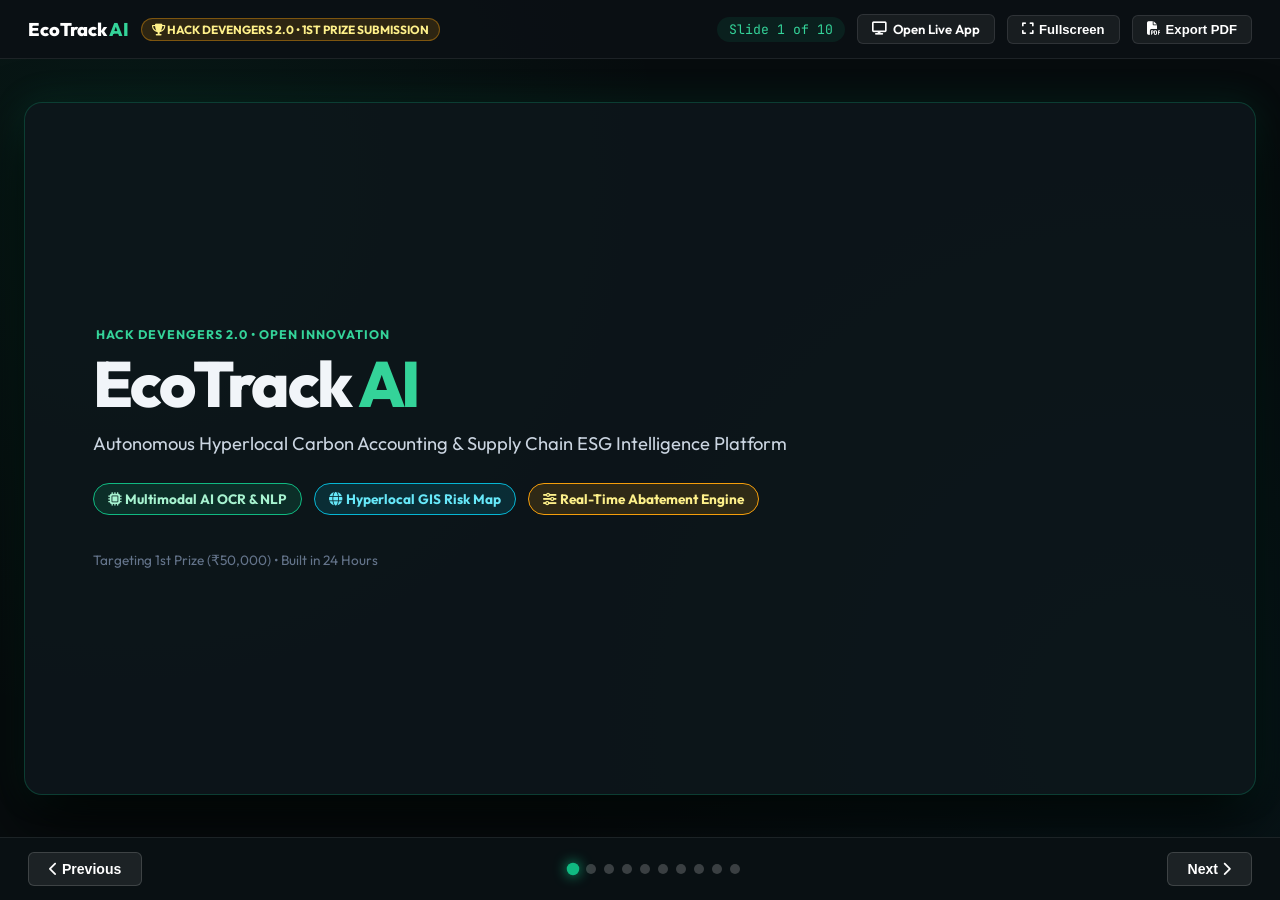
==== presentation_deck.html @ 1f929e25 "feat: EcoTrack AI flagship submission for Hack Devengers 2.0" ====
<!DOCTYPE html>
<html lang="en">
<head>
  <meta charset="UTF-8">
  <meta name="viewport" content="width=device-width, initial-scale=1.0">
  <title>EcoTrack AI — Hack Devengers 2.0 Pitch Presentation (PPT)</title>
  
  <!-- Fonts -->
  <link rel="preconnect" href="https://fonts.googleapis.com">
  <link rel="preconnect" href="https://fonts.gstatic.com" crossorigin>
  <link href="https://fonts.googleapis.com/css2?family=JetBrains+Mono:wght@400;500;700&family=Outfit:wght@300;400;500;600;700;800&display=swap" rel="stylesheet">
  
  <!-- FontAwesome -->
  <link rel="stylesheet" href="https://cdnjs.cloudflare.com/ajax/libs/font-awesome/6.5.1/css/all.min.css">

  <style>
    :root {
      --bg: #070c0e;
      --card-bg: rgba(14, 23, 28, 0.85);
      --border: rgba(16, 185, 129, 0.25);
      --emerald: #10b981;
      --emerald-light: #34d399;
      --cyan: #06b6d4;
      --amber: #f59e0b;
      --gold: #fbbf24;
      --font: 'Outfit', sans-serif;
      --font-mono: 'JetBrains Mono', monospace;
    }

    * { box-sizing: border-box; margin: 0; padding: 0; }

    body {
      background: var(--bg);
      color: #f1f5f9;
      font-family: var(--font);
      height: 100vh;
      overflow: hidden;
      display: flex;
      flex-direction: column;
      background-image: 
        radial-gradient(circle at 10% 20%, rgba(16, 185, 129, 0.08) 0%, transparent 40%),
        radial-gradient(circle at 90% 80%, rgba(6, 182, 212, 0.06) 0%, transparent 45%);
    }

    /* Top Bar */
    .top-bar {
      display: flex;
      justify-content: space-between;
      align-items: center;
      padding: 14px 28px;
      border-bottom: 1px solid rgba(255, 255, 255, 0.08);
      background: rgba(10, 16, 20, 0.9);
    }

    .brand-group {
      display: flex;
      align-items: center;
      gap: 12px;
    }

    .brand-title {
      font-size: 1.15rem;
      font-weight: 800;
      color: #fff;
    }

    .accent-text {
      color: var(--emerald-light);
    }

    .badge-trophy {
      background: rgba(245, 158, 11, 0.15);
      border: 1px solid rgba(245, 158, 11, 0.4);
      color: #fef08a;
      font-size: 0.74rem;
      font-weight: 700;
      padding: 3px 10px;
      border-radius: 9999px;
    }

    .top-controls {
      display: flex;
      align-items: center;
      gap: 12px;
    }

    .slide-indicator {
      font-family: var(--font-mono);
      font-size: 0.82rem;
      color: var(--emerald-light);
      background: rgba(16, 185, 129, 0.1);
      padding: 4px 12px;
      border-radius: 9999px;
    }

    .btn-action {
      background: rgba(255, 255, 255, 0.06);
      border: 1px solid rgba(255, 255, 255, 0.1);
      color: #fff;
      padding: 6px 14px;
      border-radius: 6px;
      font-size: 0.82rem;
      font-weight: 600;
      cursor: pointer;
      text-decoration: none;
      display: inline-flex;
      align-items: center;
      gap: 6px;
      transition: all 0.2s;
    }

    .btn-action:hover {
      background: rgba(16, 185, 129, 0.2);
      border-color: var(--emerald);
    }

    /* Presentation Canvas (16:9 Aspect Ratio) */
    .deck-container {
      flex: 1;
      display: flex;
      align-items: center;
      justify-content: center;
      padding: 24px;
      overflow: hidden;
    }

    .slide-stage {
      width: 100%;
      max-width: 1240px;
      aspect-ratio: 16 / 9;
      background: var(--card-bg);
      border: 1px solid var(--border);
      border-radius: 18px;
      box-shadow: 0 25px 60px rgba(0, 0, 0, 0.9), 0 0 35px rgba(16, 185, 129, 0.15);
      position: relative;
      overflow: hidden;
      display: flex;
      flex-direction: column;
      justify-content: center;
      padding: 56px 68px;
    }

    .slide-page {
      display: none;
      width: 100%;
      height: 100%;
      animation: fadeIn 0.25s ease-out;
    }

    .slide-page.active {
      display: flex;
      flex-direction: column;
      justify-content: center;
    }

    @keyframes fadeIn {
      from { opacity: 0; transform: translateY(6px); }
      to { opacity: 1; transform: translateY(0); }
    }

    /* Typography inside slides */
    .kicker {
      font-size: 0.78rem;
      font-weight: 700;
      letter-spacing: 0.08em;
      color: var(--emerald-light);
      text-transform: uppercase;
      margin-bottom: 8px;
      display: block;
    }

    h1.hero-title {
      font-size: 4rem;
      font-weight: 800;
      line-height: 1.05;
      letter-spacing: -0.04em;
      margin-bottom: 12px;
    }

    h2.slide-title {
      font-size: 2.3rem;
      font-weight: 700;
      letter-spacing: -0.03em;
      margin-bottom: 20px;
      line-height: 1.2;
    }

    p.lead-text {
      font-size: 1.15rem;
      color: #cbd5e1;
      max-width: 820px;
      line-height: 1.6;
    }

    /* Grid Layouts */
    .grid-3 {
      display: grid;
      grid-template-columns: repeat(3, 1fr);
      gap: 20px;
      margin-top: 10px;
    }

    .grid-4 {
      display: grid;
      grid-template-columns: repeat(4, 1fr);
      gap: 16px;
      margin-top: 10px;
    }

    .grid-2 {
      display: grid;
      grid-template-columns: repeat(2, 1fr);
      gap: 24px;
      margin-top: 10px;
    }

    .card {
      background: rgba(255, 255, 255, 0.03);
      border: 1px solid rgba(255, 255, 255, 0.08);
      border-radius: 12px;
      padding: 24px;
      display: flex;
      flex-direction: column;
      gap: 10px;
    }

    .card-icon {
      width: 44px;
      height: 44px;
      border-radius: 10px;
      display: flex;
      align-items: center;
      justify-content: center;
      font-size: 1.3rem;
    }

    .card-icon.red { background: rgba(239, 68, 68, 0.15); color: #f87171; }
    .card-icon.amber { background: rgba(245, 158, 11, 0.15); color: #fbbf24; }
    .card-icon.purple { background: rgba(139, 92, 246, 0.15); color: #c084fc; }
    .card-icon.emerald { background: rgba(16, 185, 129, 0.15); color: var(--emerald-light); }
    .card-icon.blue { background: rgba(6, 182, 212, 0.15); color: var(--cyan); }

    .card h3 { font-size: 1.15rem; color: #fff; }
    .card p { font-size: 0.92rem; color: #94a3b8; line-height: 1.5; }

    /* Comparison Table */
    table.slide-table {
      width: 100%;
      border-collapse: collapse;
      font-size: 0.9rem;
      margin-top: 8px;
    }

    table.slide-table th {
      background: rgba(255, 255, 255, 0.04);
      padding: 12px 16px;
      text-align: left;
      border-bottom: 1px solid rgba(255, 255, 255, 0.1);
      color: #94a3b8;
    }

    table.slide-table td {
      padding: 12px 16px;
      border-bottom: 1px solid rgba(255, 255, 255, 0.05);
      color: #cbd5e1;
    }

    table.slide-table .highlight {
      background: rgba(16, 185, 129, 0.12);
      color: #6ee7b7;
      border-left: 1px solid var(--border);
      border-right: 1px solid var(--border);
      font-weight: 600;
    }

    /* Architecture visual */
    .arch-flow {
      display: flex;
      flex-direction: column;
      gap: 12px;
      background: #081014;
      border: 1px solid var(--border);
      border-radius: 12px;
      padding: 24px;
      margin-top: 10px;
    }

    .arch-row {
      display: flex;
      align-items: center;
      justify-content: space-between;
      gap: 14px;
    }

    .arch-tag {
      font-size: 0.8rem;
      font-weight: 700;
      color: var(--emerald-light);
      width: 180px;
      text-transform: uppercase;
    }

    .arch-items {
      display: flex;
      gap: 10px;
      flex: 1;
    }

    .arch-pill {
      background: rgba(255, 255, 255, 0.05);
      border: 1px solid rgba(255, 255, 255, 0.1);
      padding: 8px 14px;
      border-radius: 6px;
      font-size: 0.85rem;
      flex: 1;
      text-align: center;
    }

    .arch-pill.glow {
      background: rgba(16, 185, 129, 0.18);
      border-color: var(--emerald-light);
      color: #a7f3d0;
      font-weight: 600;
    }

    /* Bottom Control Bar */
    .bottom-bar {
      display: flex;
      justify-content: space-between;
      align-items: center;
      padding: 14px 28px;
      background: rgba(10, 16, 20, 0.95);
      border-top: 1px solid rgba(255, 255, 255, 0.08);
    }

    .btn-nav {
      background: rgba(255, 255, 255, 0.08);
      border: 1px solid rgba(255, 255, 255, 0.15);
      color: #fff;
      padding: 8px 20px;
      border-radius: 6px;
      font-size: 0.88rem;
      font-weight: 600;
      cursor: pointer;
      transition: all 0.2s;
    }

    .btn-nav:hover:not(:disabled) {
      background: var(--emerald);
      border-color: var(--emerald);
    }

    .btn-nav:disabled {
      opacity: 0.3;
      cursor: not-allowed;
    }

    .slide-dots {
      display: flex;
      gap: 8px;
    }

    .dot {
      width: 10px;
      height: 10px;
      border-radius: 50%;
      background: rgba(255, 255, 255, 0.2);
      cursor: pointer;
      transition: all 0.2s;
    }

    .dot.active {
      background: var(--emerald);
      box-shadow: 0 0 10px var(--emerald);
      transform: scale(1.25);
    }

    /* Print Styles */
    @media print {
      body { height: auto; overflow: visible; background: #fff; color: #000; }
      .top-bar, .bottom-bar { display: none !important; }
      .deck-container { padding: 0; }
      .slide-stage { border: none; box-shadow: none; aspect-ratio: auto; page-break-after: always; height: 100vh; background: #fff; color: #000; }
      .slide-page { display: flex !important; }
    }
  </style>
</head>
<body>

  <!-- Top Bar -->
  <header class="top-bar">
    <div class="brand-group">
      <div class="brand-title">EcoTrack <span class="accent-text">AI</span></div>
      <span class="badge-trophy"><i class="fa-solid fa-trophy"></i> HACK DEVENGERS 2.0 &bull; 1ST PRIZE SUBMISSION</span>
    </div>
    <div class="top-controls">
      <span class="slide-indicator" id="slideIndicator">Slide 1 of 10</span>
      <a href="index.html" class="btn-action"><i class="fa-solid fa-display"></i> Open Live App</a>
      <button class="btn-action" id="fullscreenToggle"><i class="fa-solid fa-expand"></i> Fullscreen</button>
      <button class="btn-action" onclick="window.print()"><i class="fa-solid fa-file-pdf"></i> Export PDF</button>
    </div>
  </header>

  <!-- Slide Stage -->
  <main class="deck-container">
    <div class="slide-stage" id="slideStage">
      
      <!-- Slide 1: Cover -->
      <section class="slide-page active" data-index="1">
        <span class="kicker"><i class="fa-solid fa-sparkles"></i> HACK DEVENGERS 2.0 &bull; OPEN INNOVATION</span>
        <h1 class="hero-title">EcoTrack <span class="accent-text">AI</span></h1>
        <p class="lead-text">Autonomous Hyperlocal Carbon Accounting &amp; Supply Chain ESG Intelligence Platform</p>
        <div style="margin-top: 24px; display: flex; gap: 12px;">
          <span class="badge-trophy" style="background: rgba(16,185,129,0.15); border-color: var(--emerald); color: #a7f3d0; font-size: 0.85rem; padding: 6px 14px;">
            <i class="fa-solid fa-microchip"></i> Multimodal AI OCR &amp; NLP
          </span>
          <span class="badge-trophy" style="background: rgba(6,182,212,0.15); border-color: var(--cyan); color: #67e8f9; font-size: 0.85rem; padding: 6px 14px;">
            <i class="fa-solid fa-globe"></i> Hyperlocal GIS Risk Map
          </span>
          <span class="badge-trophy" style="background: rgba(245,158,11,0.15); border-color: var(--amber); color: #fef08a; font-size: 0.85rem; padding: 6px 14px;">
            <i class="fa-solid fa-sliders"></i> Real-Time Abatement Engine
          </span>
        </div>
        <p style="margin-top: 36px; font-size: 0.85rem; color: #64748b;">Targeting 1st Prize (₹50,000) &bull; Built in 24 Hours</p>
      </section>

      <!-- Slide 2: Problem -->
      <section class="slide-page" data-index="2">
        <span class="kicker">THE PROBLEM STATEMENT</span>
        <h2 class="slide-title">The Trillion-Dollar Corporate Climate Dilemma</h2>
        <div class="grid-3">
          <div class="card">
            <div class="card-icon red"><i class="fa-solid fa-file-excel"></i></div>
            <h3>Manual Spreadsheet Bottleneck</h3>
            <p>Enterprises spend 6 to 9 months manually compiling PDFs, utility bills, and fuel receipts in error-prone Excel models.</p>
          </div>
          <div class="card">
            <div class="card-icon amber"><i class="fa-solid fa-triangle-exclamation"></i></div>
            <h3>Scope 3 Supply Chain Blindspot</h3>
            <p>Over 80% to 90% of emissions sit in upstream suppliers and transoceanic shipping routes with zero real-time visibility.</p>
          </div>
          <div class="card">
            <div class="card-icon purple"><i class="fa-solid fa-gavel"></i></div>
            <h3>Severe Regulatory Penalties</h3>
            <p>Mandatory EU CSRD, US SEC Climate Rules, and SEBI BRSR impose multi-million dollar fines for inaccurate emissions disclosure.</p>
          </div>
        </div>
      </section>

      <!-- Slide 3: Solution -->
      <section class="slide-page" data-index="3">
        <span class="kicker">THE INNOVATION</span>
        <h2 class="slide-title">EcoTrack AI: Autonomous Decarbonization Copilot</h2>
        <p class="lead-text">An end-to-end intelligent platform that automates emissions ingestion, maps supply chain climate risks, and calculates optimal ROI decarbonization pathways.</p>
        <div class="grid-4" style="margin-top: 20px;">
          <div class="card">
            <div class="card-icon emerald"><i class="fa-solid fa-eye"></i></div>
            <h3>Multimodal AI</h3>
            <p>Extracts data from utility bills &amp; logistics manifests in seconds.</p>
          </div>
          <div class="card">
            <div class="card-icon blue"><i class="fa-solid fa-earth-americas"></i></div>
            <h3>GIS Risk Map</h3>
            <p>Visualizes tier-1 suppliers, transport corridors, and emission hotspots.</p>
          </div>
          <div class="card">
            <div class="card-icon amber"><i class="fa-solid fa-sliders"></i></div>
            <h3>What-If Abatement</h3>
            <p>Models EV fleet switch &amp; renewable PPAs with instant financial ROI.</p>
          </div>
          <div class="card">
            <div class="card-icon purple"><i class="fa-solid fa-file-shield"></i></div>
            <h3>1-Click CSRD</h3>
            <p>Generates cryptographic, audit-ready compliance disclosure reports.</p>
          </div>
        </div>
      </section>

      <!-- Slide 4: System Architecture -->
      <section class="slide-page" data-index="4">
        <span class="kicker">TECHNICAL EXECUTION</span>
        <h2 class="slide-title">End-to-End System Architecture</h2>
        <div class="arch-flow">
          <div class="arch-row">
            <span class="arch-tag"><i class="fa-solid fa-inbox"></i> Ingestion Layer</span>
            <div class="arch-items">
              <div class="arch-pill">Freight Manifests (PDF/OCR)</div>
              <div class="arch-pill">Grid Utility Bills (kWh)</div>
              <div class="arch-pill">Fleet Fuel Telemetry</div>
              <div class="arch-pill">Cloud Server Logs</div>
            </div>
          </div>
          <div class="arch-row">
            <span class="arch-tag"><i class="fa-solid fa-brain"></i> AI Pipeline</span>
            <div class="arch-items">
              <div class="arch-pill glow">LayoutLM Multimodal OCR</div>
              <div class="arch-pill glow">DEFRA / EPA Factor Mapper</div>
              <div class="arch-pill glow">Scope 1/2/3 Auto Classifier</div>
              <div class="arch-pill glow">Anomaly Detection</div>
            </div>
          </div>
          <div class="arch-row">
            <span class="arch-tag"><i class="fa-solid fa-chart-line"></i> Intelligence Core</span>
            <div class="arch-items">
              <div class="arch-pill">Executive Telemetry HUD</div>
              <div class="arch-pill">Leaflet GIS Supplier Map</div>
              <div class="arch-pill">Abatement Optimizer</div>
              <div class="arch-pill">CSRD / SEC Exporter</div>
            </div>
          </div>
        </div>
      </section>

      <!-- Slide 5: Competitive Advantage -->
      <section class="slide-page" data-index="5">
        <span class="kicker">COMPETITIVE DIFFERENTIATION</span>
        <h2 class="slide-title">EcoTrack AI vs Legacy &amp; Enterprise Alternatives</h2>
        <table class="slide-table">
          <thead>
            <tr>
              <th>Feature Dimension</th>
              <th>Legacy Spreadsheets</th>
              <th>Enterprise SaaS (Persefoni)</th>
              <th class="highlight">EcoTrack AI (Our Solution)</th>
            </tr>
          </thead>
          <tbody>
            <tr>
              <td><strong>Data Ingestion</strong></td>
              <td>100% Manual input</td>
              <td>Batch CSV upload</td>
              <td class="highlight">Instant Multimodal AI OCR &amp; NLP</td>
            </tr>
            <tr>
              <td><strong>Scope 3 Discovery</strong></td>
              <td>Rough estimates</td>
              <td>Manual supplier surveys</td>
              <td class="highlight">Automated Route &amp; Supplier Telemetry</td>
            </tr>
            <tr>
              <td><strong>Abatement Simulation</strong></td>
              <td>None (Static)</td>
              <td>Expensive add-on consulting</td>
              <td class="highlight">Interactive Real-Time What-If Engine</td>
            </tr>
            <tr>
              <td><strong>Deployment Speed</strong></td>
              <td>Months</td>
              <td>6 - 12 Weeks</td>
              <td class="highlight">Instant Browser Run (Zero Friction)</td>
            </tr>
          </tbody>
        </table>
      </section>

      <!-- Slide 6: Product Demo -->
      <section class="slide-page" data-index="6">
        <span class="kicker">LIVE FUNCTIONALITY</span>
        <h2 class="slide-title">Core Working Modules Showcase</h2>
        <div class="grid-3">
          <div class="card">
            <span style="font-family: var(--font-mono); font-size: 1.8rem; font-weight: 800; color: var(--emerald);">01</span>
            <h3>AI Ingestion Studio</h3>
            <p>Upload maritime manifests or power invoices. System executes simulated laser scan, assigns DEFRA factors, and commits tons to ledger.</p>
          </div>
          <div class="card">
            <span style="font-family: var(--font-mono); font-size: 1.8rem; font-weight: 800; color: var(--cyan);">02</span>
            <h3>GIS Supply Chain Map</h3>
            <p>Interactive Leaflet map plots 12 global facilities and supplier hubs with carbon intensity color coding and instant popup recommendations.</p>
          </div>
          <div class="card">
            <span style="font-family: var(--font-mono); font-size: 1.8rem; font-weight: 800; color: var(--gold);">03</span>
            <h3>Dynamic Abatement Engine</h3>
            <p>Adjust sliders for EV fleet, renewable PPAs, or smart HVAC to see immediate net financial savings in ₹ Crores and tons of CO₂e mitigated.</p>
          </div>
        </div>
      </section>

      <!-- Slide 7: Quantifiable Impact -->
      <section class="slide-page" data-index="7">
        <span class="kicker">REAL-WORLD IMPACT</span>
        <h2 class="slide-title">Quantifiable Results for People &amp; Planet</h2>
        <div class="grid-4">
          <div class="card" style="text-align: center;">
            <div style="font-family: var(--font-mono); font-size: 3rem; font-weight: 800; color: var(--emerald);">85%</div>
            <p>Reduction in corporate ESG audit time and consulting fees.</p>
          </div>
          <div class="card" style="text-align: center;">
            <div style="font-family: var(--font-mono); font-size: 3rem; font-weight: 800; color: var(--cyan);">30%</div>
            <p>Average carbon reduction achieved via autonomous abatement advice.</p>
          </div>
          <div class="card" style="text-align: center;">
            <div style="font-family: var(--font-mono); font-size: 3rem; font-weight: 800; color: var(--gold);">100%</div>
            <p>Traceable, audit-proof chain from bill invoice to CSRD certificate.</p>
          </div>
          <div class="card" style="text-align: center;">
            <div style="font-family: var(--font-mono); font-size: 3rem; font-weight: 800; color: #c084fc;">₹1.5Cr</div>
            <p>Average annual OPEX saved through energy and fleet optimization.</p>
          </div>
        </div>
      </section>

      <!-- Slide 8: Market & Monetization -->
      <section class="slide-page" data-index="8">
        <span class="kicker">MARKET OPPORTUNITY &amp; BUSINESS MODEL</span>
        <h2 class="slide-title">A $38.5 Billion Global Market by 2030</h2>
        <div class="grid-2">
          <div class="card">
            <h3 style="color: var(--emerald);"><i class="fa-solid fa-chart-pie"></i> Explosive Regulatory Tailwinds</h3>
            <p>50,000+ companies across Europe are now legally required to disclose Scope 1-3 under CSRD. The US SEC and India SEBI BRSR make ESG reporting non-negotiable.</p>
            <div style="margin-top: 10px; background: rgba(6,182,212,0.1); border-left: 3px solid var(--cyan); padding: 8px 12px; border-radius: 4px; font-size: 0.85rem;">
              <strong>Target Verticals:</strong> Logistics &amp; freight liners, semiconductor fabs, industrial manufacturing, and cloud data centers.
            </div>
          </div>
          <div class="card">
            <h3 style="color: var(--gold);"><i class="fa-solid fa-coins"></i> High-Margin SaaS Model</h3>
            <p><strong>Tier 1 — Growth:</strong> ₹15,000/mo for Scope 1-2 automation.<br>
            <strong>Tier 2 — Enterprise:</strong> ₹95,000/mo for full Scope 3 GIS supply chain mapping &amp; What-If simulator.<br>
            <strong>Tier 3 — Institutional:</strong> Custom ERP integrations (SAP/Oracle) &amp; certified auditor access.</p>
          </div>
        </div>
      </section>

      <!-- Slide 9: Scalability Roadmap -->
      <section class="slide-page" data-index="9">
        <span class="kicker">SCALABILITY &amp; FUTURE ROADMAP</span>
        <h2 class="slide-title">Beyond the Hackathon: Satellite &amp; IoT Horizon</h2>
        <div class="grid-3">
          <div class="card" style="border-color: var(--emerald);">
            <span style="font-size: 0.72rem; font-weight: 700; color: var(--emerald); text-transform: uppercase;">Current Milestone</span>
            <h3>Autonomous Core v2.4</h3>
            <p>Multimodal OCR/NLP engine, Scope 1-3 ledger, Leaflet GIS supplier map, What-If simulator, and CSRD/SEC report exporter.</p>
          </div>
          <div class="card">
            <span style="font-size: 0.72rem; font-weight: 700; color: var(--cyan); text-transform: uppercase;">Phase 2 (Q4 2026)</span>
            <h3>Satellite Plume Detection</h3>
            <p>Integration with ESA Sentinel-5P remote sensing data to detect methane and NO₂ plumes over monitored factories.</p>
          </div>
          <div class="card">
            <span style="font-size: 0.72rem; font-weight: 700; color: var(--gold); text-transform: uppercase;">Phase 3 (2027)</span>
            <h3>Tokenized Carbon Offsets</h3>
            <p>Integration with decentralized green registries for instant, unforgeable retirement of verified carbon credits.</p>
          </div>
        </div>
      </section>

      <!-- Slide 10: Conclusion -->
      <section class="slide-page" data-index="10">
        <div style="text-align: center; display: flex; flex-direction: column; align-items: center; gap: 18px;">
          <span class="badge-trophy"><i class="fa-solid fa-award"></i> WHY ECOTRACK AI WINS 1ST PRIZE</span>
          <h2 style="font-size: 3rem; font-weight: 800; letter-spacing: -0.03em;">Decarbonization Powered by Autonomous Intelligence</h2>
          <p class="lead-text" style="text-align: center;">We don't just calculate carbon—we give enterprises the autonomous tools to eliminate it while maximizing profitability.</p>
          <div style="display: flex; gap: 16px; margin-top: 10px;">
            <a href="index.html" class="btn-action" style="padding: 12px 24px; font-size: 1rem; background: var(--emerald); border-color: var(--emerald);">
              <i class="fa-solid fa-rocket"></i> Launch Live Application
            </a>
          </div>
          <p style="font-size: 0.85rem; color: #64748b; margin-top: 24px;">Thank you, Hack Devengers 2.0 Jury! &bull; Open Innovation Track</p>
        </div>
      </section>

    </div>
  </main>

  <!-- Bottom Bar -->
  <footer class="bottom-bar">
    <button class="btn-nav" id="prevSlideBtn"><i class="fa-solid fa-chevron-left"></i> Previous</button>
    <div class="slide-dots" id="slideDots"></div>
    <button class="btn-nav" id="nextSlideBtn">Next <i class="fa-solid fa-chevron-right"></i></button>
  </footer>

  <script>
    let current = 1;
    const total = 10;
    const slides = document.querySelectorAll('.slide-page');
    const indicator = document.getElementById('slideIndicator');
    const prevBtn = document.getElementById('prevSlideBtn');
    const nextBtn = document.getElementById('nextSlideBtn');
    const dotsContainer = document.getElementById('slideDots');
    const fullscreenToggle = document.getElementById('fullscreenToggle');

    // Create dots
    for (let i = 1; i <= total; i++) {
      const dot = document.createElement('div');
      dot.className = `dot ${i === 1 ? 'active' : ''}`;
      dot.addEventListener('click', () => goTo(i));
      dotsContainer.appendChild(dot);
    }

    function goTo(n) {
      if (n < 1) n = 1;
      if (n > total) n = total;
      current = n;

      slides.forEach(s => s.classList.remove('active'));
      document.querySelector(`.slide-page[data-index="${current}"]`).classList.add('active');

      indicator.textContent = `Slide ${current} of ${total}`;
      
      const dots = document.querySelectorAll('.dot');
      dots.forEach((d, idx) => d.classList.toggle('active', idx + 1 === current));

      prevBtn.disabled = (current === 1);
      nextBtn.disabled = (current === total);
    }

    prevBtn.addEventListener('click', () => goTo(current - 1));
    nextBtn.addEventListener('click', () => goTo(current + 1));

    window.addEventListener('keydown', (e) => {
      if (e.key === 'ArrowRight' || e.key === ' ') {
        e.preventDefault();
        goTo(current + 1);
      } else if (e.key === 'ArrowLeft') {
        e.preventDefault();
        goTo(current - 1);
      }
    });

    fullscreenToggle.addEventListener('click', () => {
      if (!document.fullscreenElement) {
        document.documentElement.requestFullscreen().catch(err => console.log(err));
      } else {
        document.exitFullscreen();
      }
    });
  </script>
</body>
</html>
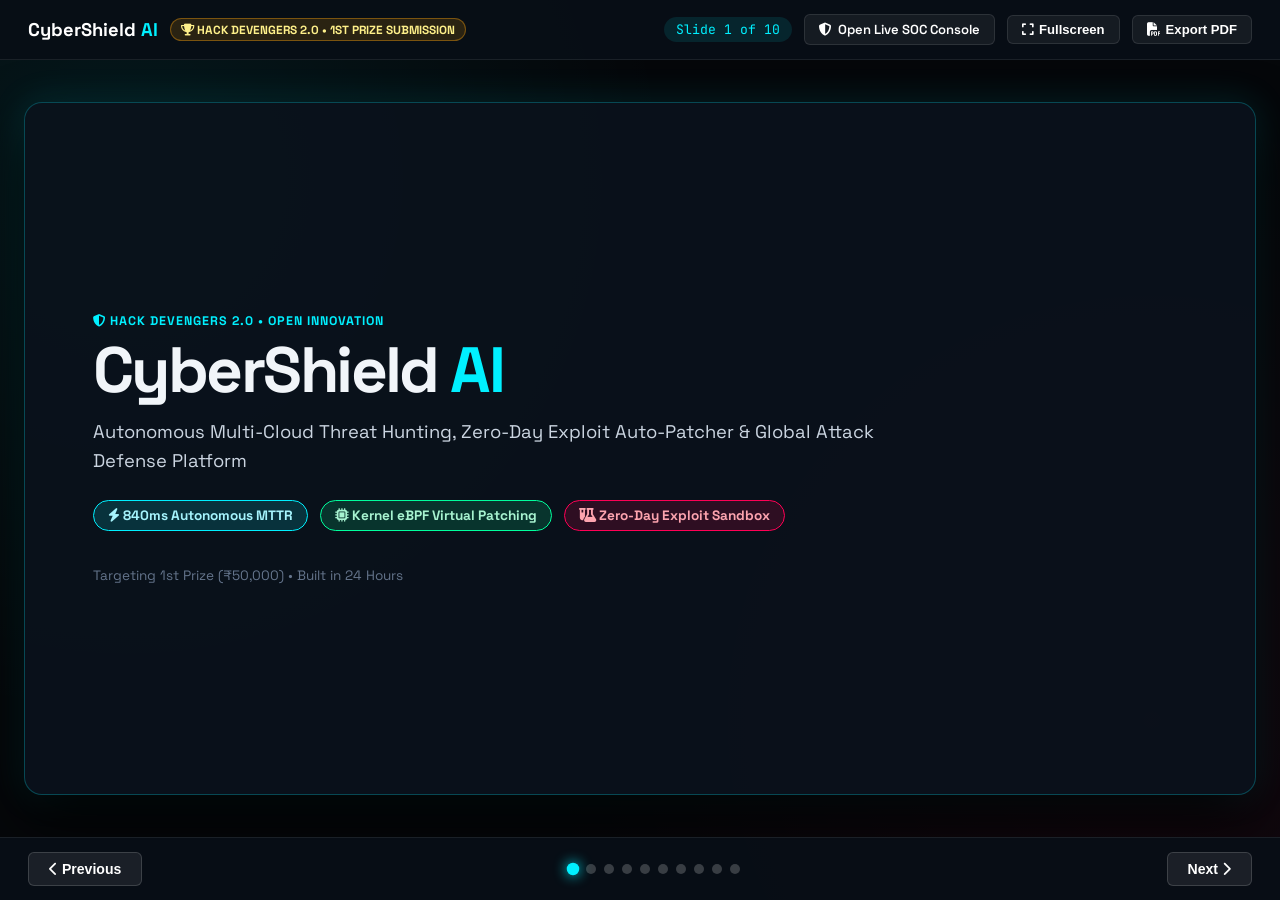
==== commit 21375d63: "feat: CyberShield AI autonomous multi-cloud threat hunting platform" ====
--- a/presentation_deck.html
+++ b/presentation_deck.html
@@ -3,27 +3,27 @@
 <head>
   <meta charset="UTF-8">
   <meta name="viewport" content="width=device-width, initial-scale=1.0">
-  <title>EcoTrack AI — Hack Devengers 2.0 Pitch Presentation (PPT)</title>
+  <title>CyberShield AI — Hack Devengers 2.0 Pitch Presentation (PPT)</title>
   
   <!-- Fonts -->
   <link rel="preconnect" href="https://fonts.googleapis.com">
   <link rel="preconnect" href="https://fonts.gstatic.com" crossorigin>
-  <link href="https://fonts.googleapis.com/css2?family=JetBrains+Mono:wght@400;500;700&family=Outfit:wght@300;400;500;600;700;800&display=swap" rel="stylesheet">
+  <link href="https://fonts.googleapis.com/css2?family=JetBrains+Mono:wght@400;500;700&family=Space+Grotesk:wght@300;400;500;600;700&display=swap" rel="stylesheet">
   
   <!-- FontAwesome -->
   <link rel="stylesheet" href="https://cdnjs.cloudflare.com/ajax/libs/font-awesome/6.5.1/css/all.min.css">
 
   <style>
     :root {
-      --bg: #070c0e;
-      --card-bg: rgba(14, 23, 28, 0.85);
-      --border: rgba(16, 185, 129, 0.25);
-      --emerald: #10b981;
-      --emerald-light: #34d399;
-      --cyan: #06b6d4;
-      --amber: #f59e0b;
+      --bg: #05070a;
+      --card-bg: rgba(11, 18, 28, 0.9);
+      --border: rgba(0, 240, 255, 0.25);
+      --cyan: #00f0ff;
+      --crimson: #ff0055;
+      --emerald: #00ff9d;
+      --amber: #ffaa00;
       --gold: #fbbf24;
-      --font: 'Outfit', sans-serif;
+      --font: 'Space Grotesk', sans-serif;
       --font-mono: 'JetBrains Mono', monospace;
     }
 
@@ -38,18 +38,17 @@
       display: flex;
       flex-direction: column;
       background-image: 
-        radial-gradient(circle at 10% 20%, rgba(16, 185, 129, 0.08) 0%, transparent 40%),
-        radial-gradient(circle at 90% 80%, rgba(6, 182, 212, 0.06) 0%, transparent 45%);
-    }
-
-    /* Top Bar */
+        radial-gradient(circle at 10% 20%, rgba(0, 240, 255, 0.08) 0%, transparent 40%),
+        radial-gradient(circle at 90% 80%, rgba(255, 0, 85, 0.06) 0%, transparent 45%);
+    }
+
     .top-bar {
       display: flex;
       justify-content: space-between;
       align-items: center;
       padding: 14px 28px;
       border-bottom: 1px solid rgba(255, 255, 255, 0.08);
-      background: rgba(10, 16, 20, 0.9);
+      background: rgba(8, 14, 22, 0.95);
     }
 
     .brand-group {
@@ -64,8 +63,8 @@
       color: #fff;
     }
 
-    .accent-text {
-      color: var(--emerald-light);
+    .accent-cyan {
+      color: var(--cyan);
     }
 
     .badge-trophy {
@@ -87,8 +86,8 @@
     .slide-indicator {
       font-family: var(--font-mono);
       font-size: 0.82rem;
-      color: var(--emerald-light);
-      background: rgba(16, 185, 129, 0.1);
+      color: var(--cyan);
+      background: rgba(0, 240, 255, 0.1);
       padding: 4px 12px;
       border-radius: 9999px;
     }
@@ -110,11 +109,10 @@
     }
 
     .btn-action:hover {
-      background: rgba(16, 185, 129, 0.2);
-      border-color: var(--emerald);
-    }
-
-    /* Presentation Canvas (16:9 Aspect Ratio) */
+      background: rgba(0, 240, 255, 0.2);
+      border-color: var(--cyan);
+    }
+
     .deck-container {
       flex: 1;
       display: flex;
@@ -131,7 +129,7 @@
       background: var(--card-bg);
       border: 1px solid var(--border);
       border-radius: 18px;
-      box-shadow: 0 25px 60px rgba(0, 0, 0, 0.9), 0 0 35px rgba(16, 185, 129, 0.15);
+      box-shadow: 0 25px 60px rgba(0, 0, 0, 0.9), 0 0 35px rgba(0, 240, 255, 0.15);
       position: relative;
       overflow: hidden;
       display: flex;
@@ -158,12 +156,11 @@
       to { opacity: 1; transform: translateY(0); }
     }
 
-    /* Typography inside slides */
     .kicker {
       font-size: 0.78rem;
       font-weight: 700;
       letter-spacing: 0.08em;
-      color: var(--emerald-light);
+      color: var(--cyan);
       text-transform: uppercase;
       margin-bottom: 8px;
       display: block;
@@ -188,11 +185,10 @@
     p.lead-text {
       font-size: 1.15rem;
       color: #cbd5e1;
-      max-width: 820px;
+      max-width: 840px;
       line-height: 1.6;
     }
 
-    /* Grid Layouts */
     .grid-3 {
       display: grid;
       grid-template-columns: repeat(3, 1fr);
@@ -234,16 +230,14 @@
       font-size: 1.3rem;
     }
 
-    .card-icon.red { background: rgba(239, 68, 68, 0.15); color: #f87171; }
-    .card-icon.amber { background: rgba(245, 158, 11, 0.15); color: #fbbf24; }
-    .card-icon.purple { background: rgba(139, 92, 246, 0.15); color: #c084fc; }
-    .card-icon.emerald { background: rgba(16, 185, 129, 0.15); color: var(--emerald-light); }
-    .card-icon.blue { background: rgba(6, 182, 212, 0.15); color: var(--cyan); }
+    .card-icon.crimson { background: rgba(255, 0, 85, 0.15); color: var(--crimson); }
+    .card-icon.cyan { background: rgba(0, 240, 255, 0.15); color: var(--cyan); }
+    .card-icon.emerald { background: rgba(0, 255, 157, 0.15); color: var(--emerald); }
+    .card-icon.purple { background: rgba(168, 85, 247, 0.15); color: #c084fc; }
 
     .card h3 { font-size: 1.15rem; color: #fff; }
     .card p { font-size: 0.92rem; color: #94a3b8; line-height: 1.5; }
 
-    /* Comparison Table */
     table.slide-table {
       width: 100%;
       border-collapse: collapse;
@@ -266,19 +260,18 @@
     }
 
     table.slide-table .highlight {
-      background: rgba(16, 185, 129, 0.12);
-      color: #6ee7b7;
+      background: rgba(0, 240, 255, 0.12);
+      color: #a5f3fc;
       border-left: 1px solid var(--border);
       border-right: 1px solid var(--border);
       font-weight: 600;
     }
 
-    /* Architecture visual */
     .arch-flow {
       display: flex;
       flex-direction: column;
       gap: 12px;
-      background: #081014;
+      background: #04080d;
       border: 1px solid var(--border);
       border-radius: 12px;
       padding: 24px;
@@ -295,7 +288,7 @@
     .arch-tag {
       font-size: 0.8rem;
       font-weight: 700;
-      color: var(--emerald-light);
+      color: var(--cyan);
       width: 180px;
       text-transform: uppercase;
     }
@@ -317,19 +310,18 @@
     }
 
     .arch-pill.glow {
-      background: rgba(16, 185, 129, 0.18);
-      border-color: var(--emerald-light);
-      color: #a7f3d0;
+      background: rgba(0, 240, 255, 0.18);
+      border-color: var(--cyan);
+      color: #a5f3fc;
       font-weight: 600;
     }
 
-    /* Bottom Control Bar */
     .bottom-bar {
       display: flex;
       justify-content: space-between;
       align-items: center;
       padding: 14px 28px;
-      background: rgba(10, 16, 20, 0.95);
+      background: rgba(8, 14, 22, 0.95);
       border-top: 1px solid rgba(255, 255, 255, 0.08);
     }
 
@@ -346,8 +338,9 @@
     }
 
     .btn-nav:hover:not(:disabled) {
-      background: var(--emerald);
-      border-color: var(--emerald);
+      background: var(--cyan);
+      color: #03080e;
+      border-color: var(--cyan);
     }
 
     .btn-nav:disabled {
@@ -370,12 +363,11 @@
     }
 
     .dot.active {
-      background: var(--emerald);
-      box-shadow: 0 0 10px var(--emerald);
+      background: var(--cyan);
+      box-shadow: 0 0 10px var(--cyan);
       transform: scale(1.25);
     }
 
-    /* Print Styles */
     @media print {
       body { height: auto; overflow: visible; background: #fff; color: #000; }
       .top-bar, .bottom-bar { display: none !important; }
@@ -390,12 +382,12 @@
   <!-- Top Bar -->
   <header class="top-bar">
     <div class="brand-group">
-      <div class="brand-title">EcoTrack <span class="accent-text">AI</span></div>
+      <div class="brand-title">CyberShield <span class="accent-cyan">AI</span></div>
       <span class="badge-trophy"><i class="fa-solid fa-trophy"></i> HACK DEVENGERS 2.0 &bull; 1ST PRIZE SUBMISSION</span>
     </div>
     <div class="top-controls">
       <span class="slide-indicator" id="slideIndicator">Slide 1 of 10</span>
-      <a href="index.html" class="btn-action"><i class="fa-solid fa-display"></i> Open Live App</a>
+      <a href="index.html" class="btn-action"><i class="fa-solid fa-shield-halved"></i> Open Live SOC Console</a>
       <button class="btn-action" id="fullscreenToggle"><i class="fa-solid fa-expand"></i> Fullscreen</button>
       <button class="btn-action" onclick="window.print()"><i class="fa-solid fa-file-pdf"></i> Export PDF</button>
     </div>
@@ -407,18 +399,18 @@
       
       <!-- Slide 1: Cover -->
       <section class="slide-page active" data-index="1">
-        <span class="kicker"><i class="fa-solid fa-sparkles"></i> HACK DEVENGERS 2.0 &bull; OPEN INNOVATION</span>
-        <h1 class="hero-title">EcoTrack <span class="accent-text">AI</span></h1>
-        <p class="lead-text">Autonomous Hyperlocal Carbon Accounting &amp; Supply Chain ESG Intelligence Platform</p>
+        <span class="kicker"><i class="fa-solid fa-shield-halved"></i> HACK DEVENGERS 2.0 &bull; OPEN INNOVATION</span>
+        <h1 class="hero-title">CyberShield <span class="accent-cyan">AI</span></h1>
+        <p class="lead-text">Autonomous Multi-Cloud Threat Hunting, Zero-Day Exploit Auto-Patcher &amp; Global Attack Defense Platform</p>
         <div style="margin-top: 24px; display: flex; gap: 12px;">
-          <span class="badge-trophy" style="background: rgba(16,185,129,0.15); border-color: var(--emerald); color: #a7f3d0; font-size: 0.85rem; padding: 6px 14px;">
-            <i class="fa-solid fa-microchip"></i> Multimodal AI OCR &amp; NLP
+          <span class="badge-trophy" style="background: rgba(0,240,255,0.15); border-color: var(--cyan); color: #a5f3fc; font-size: 0.85rem; padding: 6px 14px;">
+            <i class="fa-solid fa-bolt"></i> 840ms Autonomous MTTR
           </span>
-          <span class="badge-trophy" style="background: rgba(6,182,212,0.15); border-color: var(--cyan); color: #67e8f9; font-size: 0.85rem; padding: 6px 14px;">
-            <i class="fa-solid fa-globe"></i> Hyperlocal GIS Risk Map
+          <span class="badge-trophy" style="background: rgba(0,255,157,0.15); border-color: var(--emerald); color: #a7f3d0; font-size: 0.85rem; padding: 6px 14px;">
+            <i class="fa-solid fa-microchip"></i> Kernel eBPF Virtual Patching
           </span>
-          <span class="badge-trophy" style="background: rgba(245,158,11,0.15); border-color: var(--amber); color: #fef08a; font-size: 0.85rem; padding: 6px 14px;">
-            <i class="fa-solid fa-sliders"></i> Real-Time Abatement Engine
+          <span class="badge-trophy" style="background: rgba(255,0,85,0.15); border-color: var(--crimson); color: #fda4af; font-size: 0.85rem; padding: 6px 14px;">
+            <i class="fa-solid fa-flask-vial"></i> Zero-Day Exploit Sandbox
           </span>
         </div>
         <p style="margin-top: 36px; font-size: 0.85rem; color: #64748b;">Targeting 1st Prize (₹50,000) &bull; Built in 24 Hours</p>
@@ -427,22 +419,22 @@
       <!-- Slide 2: Problem -->
       <section class="slide-page" data-index="2">
         <span class="kicker">THE PROBLEM STATEMENT</span>
-        <h2 class="slide-title">The Trillion-Dollar Corporate Climate Dilemma</h2>
+        <h2 class="slide-title">The 72-Hour Zero-Day Vulnerability Window</h2>
         <div class="grid-3">
           <div class="card">
-            <div class="card-icon red"><i class="fa-solid fa-file-excel"></i></div>
-            <h3>Manual Spreadsheet Bottleneck</h3>
-            <p>Enterprises spend 6 to 9 months manually compiling PDFs, utility bills, and fuel receipts in error-prone Excel models.</p>
-          </div>
-          <div class="card">
-            <div class="card-icon amber"><i class="fa-solid fa-triangle-exclamation"></i></div>
-            <h3>Scope 3 Supply Chain Blindspot</h3>
-            <p>Over 80% to 90% of emissions sit in upstream suppliers and transoceanic shipping routes with zero real-time visibility.</p>
-          </div>
-          <div class="card">
-            <div class="card-icon purple"><i class="fa-solid fa-gavel"></i></div>
-            <h3>Severe Regulatory Penalties</h3>
-            <p>Mandatory EU CSRD, US SEC Climate Rules, and SEBI BRSR impose multi-million dollar fines for inaccurate emissions disclosure.</p>
+            <div class="card-icon crimson"><i class="fa-solid fa-hourglass-end"></i></div>
+            <h3>287-Day Industry MTTR</h3>
+            <p>Enterprises take an average of 287 days to detect and remediate an attack. Human response operates in months, while exploits strike in milliseconds.</p>
+          </div>
+          <div class="card">
+            <div class="card-icon cyan"><i class="fa-solid fa-cloud-bolt"></i></div>
+            <h3>Multi-Cloud Blindspots</h3>
+            <p>Fragmented microservices across AWS, GCP, Azure, and K8s create disconnected security silos where lateral movement goes undetected.</p>
+          </div>
+          <div class="card">
+            <div class="card-icon purple"><i class="fa-solid fa-robot"></i></div>
+            <h3>AI-Weaponized Cyber Attacks</h3>
+            <p>Adversaries deploy automated LLM vulnerability scanners and polymorphic worms that mutate faster than traditional static signatures can defend.</p>
           </div>
         </div>
       </section>
@@ -450,62 +442,62 @@
       <!-- Slide 3: Solution -->
       <section class="slide-page" data-index="3">
         <span class="kicker">THE INNOVATION</span>
-        <h2 class="slide-title">EcoTrack AI: Autonomous Decarbonization Copilot</h2>
-        <p class="lead-text">An end-to-end intelligent platform that automates emissions ingestion, maps supply chain climate risks, and calculates optimal ROI decarbonization pathways.</p>
+        <h2 class="slide-title">CyberShield AI: Autonomous Immunity for Modern Cloud</h2>
+        <p class="lead-text">An end-to-end intelligent cybersecurity platform that detects zero-days, detonates payloads in air-gapped microVMs, and synthesizes kernel-level virtual patches in <strong>sub-second time (840ms)</strong>.</p>
         <div class="grid-4" style="margin-top: 20px;">
           <div class="card">
-            <div class="card-icon emerald"><i class="fa-solid fa-eye"></i></div>
-            <h3>Multimodal AI</h3>
-            <p>Extracts data from utility bills &amp; logistics manifests in seconds.</p>
-          </div>
-          <div class="card">
-            <div class="card-icon blue"><i class="fa-solid fa-earth-americas"></i></div>
-            <h3>GIS Risk Map</h3>
-            <p>Visualizes tier-1 suppliers, transport corridors, and emission hotspots.</p>
-          </div>
-          <div class="card">
-            <div class="card-icon amber"><i class="fa-solid fa-sliders"></i></div>
-            <h3>What-If Abatement</h3>
-            <p>Models EV fleet switch &amp; renewable PPAs with instant financial ROI.</p>
+            <div class="card-icon cyan"><i class="fa-solid fa-network-wired"></i></div>
+            <h3>Global Attack GIS</h3>
+            <p>Live geospatial tracking of nation-state botnets &amp; workloads.</p>
+          </div>
+          <div class="card">
+            <div class="card-icon crimson"><i class="fa-solid fa-flask-vial"></i></div>
+            <h3>Virtual Sandbox</h3>
+            <p>Air-gapped detonation with 99.8% AI confidence verdicts.</p>
+          </div>
+          <div class="card">
+            <div class="card-icon emerald"><i class="fa-solid fa-microchip"></i></div>
+            <h3>eBPF Auto-Patcher</h3>
+            <p>Non-disruptive kernel bytecode filtering with zero downtime.</p>
           </div>
           <div class="card">
             <div class="card-icon purple"><i class="fa-solid fa-file-shield"></i></div>
-            <h3>1-Click CSRD</h3>
-            <p>Generates cryptographic, audit-ready compliance disclosure reports.</p>
-          </div>
-        </div>
-      </section>
-
-      <!-- Slide 4: System Architecture -->
+            <h3>CERT-In Compliance</h3>
+            <p>Automated 6-hour incident disclosure reporting for regulators.</p>
+          </div>
+        </div>
+      </section>
+
+      <!-- Slide 4: Architecture -->
       <section class="slide-page" data-index="4">
-        <span class="kicker">TECHNICAL EXECUTION</span>
-        <h2 class="slide-title">End-to-End System Architecture</h2>
+        <span class="kicker">TECHNICAL IMPLEMENTATION</span>
+        <h2 class="slide-title">End-to-End Autonomous Defense Architecture</h2>
         <div class="arch-flow">
           <div class="arch-row">
-            <span class="arch-tag"><i class="fa-solid fa-inbox"></i> Ingestion Layer</span>
+            <span class="arch-tag"><i class="fa-solid fa-inbox"></i> Ingress Telemetry</span>
             <div class="arch-items">
-              <div class="arch-pill">Freight Manifests (PDF/OCR)</div>
-              <div class="arch-pill">Grid Utility Bills (kWh)</div>
-              <div class="arch-pill">Fleet Fuel Telemetry</div>
-              <div class="arch-pill">Cloud Server Logs</div>
+              <div class="arch-pill">eBPF Socket Probes</div>
+              <div class="arch-pill">K8s Ingress Controller</div>
+              <div class="arch-pill">VPC Flow Logs</div>
+              <div class="arch-pill">LLM Prompt Proxy</div>
             </div>
           </div>
           <div class="arch-row">
-            <span class="arch-tag"><i class="fa-solid fa-brain"></i> AI Pipeline</span>
+            <span class="arch-tag"><i class="fa-solid fa-brain"></i> AI Sandbox Core</span>
             <div class="arch-items">
-              <div class="arch-pill glow">LayoutLM Multimodal OCR</div>
-              <div class="arch-pill glow">DEFRA / EPA Factor Mapper</div>
-              <div class="arch-pill glow">Scope 1/2/3 Auto Classifier</div>
-              <div class="arch-pill glow">Anomaly Detection</div>
+              <div class="arch-pill glow">Zero-Day Transformer Model</div>
+              <div class="arch-pill glow">Heuristic Disassembler</div>
+              <div class="arch-pill glow">MITRE ATT&amp;CK Mapper</div>
+              <div class="arch-pill glow">Code Patch Synthesizer</div>
             </div>
           </div>
           <div class="arch-row">
-            <span class="arch-tag"><i class="fa-solid fa-chart-line"></i> Intelligence Core</span>
+            <span class="arch-tag"><i class="fa-solid fa-shield-halved"></i> Active Enforcement</span>
             <div class="arch-items">
-              <div class="arch-pill">Executive Telemetry HUD</div>
-              <div class="arch-pill">Leaflet GIS Supplier Map</div>
-              <div class="arch-pill">Abatement Optimizer</div>
-              <div class="arch-pill">CSRD / SEC Exporter</div>
+              <div class="arch-pill">XDP Kernel Packet Drops</div>
+              <div class="arch-pill">WAF Regex Injection</div>
+              <div class="arch-pill">Micro-Isolation</div>
+              <div class="arch-pill">CERT-In Report Engine</div>
             </div>
           </div>
         </div>
@@ -514,40 +506,40 @@
       <!-- Slide 5: Competitive Advantage -->
       <section class="slide-page" data-index="5">
         <span class="kicker">COMPETITIVE DIFFERENTIATION</span>
-        <h2 class="slide-title">EcoTrack AI vs Legacy &amp; Enterprise Alternatives</h2>
+        <h2 class="slide-title">CyberShield AI vs Legacy SIEM &amp; EDR Solutions</h2>
         <table class="slide-table">
           <thead>
             <tr>
-              <th>Feature Dimension</th>
-              <th>Legacy Spreadsheets</th>
-              <th>Enterprise SaaS (Persefoni)</th>
-              <th class="highlight">EcoTrack AI (Our Solution)</th>
+              <th>Capability</th>
+              <th>Legacy SIEM (Splunk)</th>
+              <th>Next-Gen EDR (CrowdStrike)</th>
+              <th class="highlight">CyberShield AI (Our Solution)</th>
             </tr>
           </thead>
           <tbody>
             <tr>
-              <td><strong>Data Ingestion</strong></td>
-              <td>100% Manual input</td>
-              <td>Batch CSV upload</td>
-              <td class="highlight">Instant Multimodal AI OCR &amp; NLP</td>
+              <td><strong>Zero-Day Response</strong></td>
+              <td>Passive alerts (Hours/Days)</td>
+              <td>Host process kill only</td>
+              <td class="highlight">Sub-Second eBPF Kernel Virtual Patching</td>
             </tr>
             <tr>
-              <td><strong>Scope 3 Discovery</strong></td>
-              <td>Rough estimates</td>
-              <td>Manual supplier surveys</td>
-              <td class="highlight">Automated Route &amp; Supplier Telemetry</td>
+              <td><strong>Patch Delivery</strong></td>
+              <td>Wait weeks for vendor patch</td>
+              <td>Manual quarantine</td>
+              <td class="highlight">Instant Virtual Patch Deployment (Zero Downtime)</td>
             </tr>
             <tr>
-              <td><strong>Abatement Simulation</strong></td>
-              <td>None (Static)</td>
-              <td>Expensive add-on consulting</td>
-              <td class="highlight">Interactive Real-Time What-If Engine</td>
+              <td><strong>AI Workload Defense</strong></td>
+              <td>None</td>
+              <td>Traditional OS only</td>
+              <td class="highlight">Native LLM Prompt Injection &amp; Vector DB Shield</td>
             </tr>
             <tr>
-              <td><strong>Deployment Speed</strong></td>
-              <td>Months</td>
-              <td>6 - 12 Weeks</td>
-              <td class="highlight">Instant Browser Run (Zero Friction)</td>
+              <td><strong>Deployment Friction</strong></td>
+              <td>Months of SIEM tuning</td>
+              <td>Heavy kernel agent install</td>
+              <td class="highlight">Zero-Dependency Instant Web &amp; API Architecture</td>
             </tr>
           </tbody>
         </table>
@@ -559,19 +551,19 @@
         <h2 class="slide-title">Core Working Modules Showcase</h2>
         <div class="grid-3">
           <div class="card">
-            <span style="font-family: var(--font-mono); font-size: 1.8rem; font-weight: 800; color: var(--emerald);">01</span>
-            <h3>AI Ingestion Studio</h3>
-            <p>Upload maritime manifests or power invoices. System executes simulated laser scan, assigns DEFRA factors, and commits tons to ledger.</p>
-          </div>
-          <div class="card">
-            <span style="font-family: var(--font-mono); font-size: 1.8rem; font-weight: 800; color: var(--cyan);">02</span>
-            <h3>GIS Supply Chain Map</h3>
-            <p>Interactive Leaflet map plots 12 global facilities and supplier hubs with carbon intensity color coding and instant popup recommendations.</p>
-          </div>
-          <div class="card">
-            <span style="font-family: var(--font-mono); font-size: 1.8rem; font-weight: 800; color: var(--gold);">03</span>
-            <h3>Dynamic Abatement Engine</h3>
-            <p>Adjust sliders for EV fleet, renewable PPAs, or smart HVAC to see immediate net financial savings in ₹ Crores and tons of CO₂e mitigated.</p>
+            <span style="font-family: var(--font-mono); font-size: 1.8rem; font-weight: 800; color: var(--cyan);">01</span>
+            <h3>Global Attack GIS Map</h3>
+            <p>Interactive Leaflet map tracks nation-state botnets and cloud workloads with animated attack trajectories and live packet feeds.</p>
+          </div>
+          <div class="card">
+            <span style="font-family: var(--font-mono); font-size: 1.8rem; font-weight: 800; color: var(--crimson);">02</span>
+            <h3>Deep Threat Sandbox</h3>
+            <p>Detonate RCE, K8s breakout, and LLM prompt injections. Inspect live disassembly, payload bytes, and 99.8% AI confidence verdicts.</p>
+          </div>
+          <div class="card">
+            <span style="font-family: var(--font-mono); font-size: 1.8rem; font-weight: 800; color: var(--emerald);">03</span>
+            <h3>eBPF Auto-Patcher</h3>
+            <p>Deploy synthesized eBPF filters across 1,428 pods in 1 click, instantly dropping attacks and updating system defense status in real time.</p>
           </div>
         </div>
       </section>
@@ -579,67 +571,67 @@
       <!-- Slide 7: Quantifiable Impact -->
       <section class="slide-page" data-index="7">
         <span class="kicker">REAL-WORLD IMPACT</span>
-        <h2 class="slide-title">Quantifiable Results for People &amp; Planet</h2>
+        <h2 class="slide-title">Preventing the Trillion-Dollar Cyber Catastrophe</h2>
         <div class="grid-4">
           <div class="card" style="text-align: center;">
-            <div style="font-family: var(--font-mono); font-size: 3rem; font-weight: 800; color: var(--emerald);">85%</div>
-            <p>Reduction in corporate ESG audit time and consulting fees.</p>
+            <div style="font-family: var(--font-mono); font-size: 3rem; font-weight: 800; color: var(--cyan);">840ms</div>
+            <p>Autonomous MTTR, closing the critical 72-hour zero-day exposure gap.</p>
           </div>
           <div class="card" style="text-align: center;">
-            <div style="font-family: var(--font-mono); font-size: 3rem; font-weight: 800; color: var(--cyan);">30%</div>
-            <p>Average carbon reduction achieved via autonomous abatement advice.</p>
+            <div style="font-family: var(--font-mono); font-size: 3rem; font-weight: 800; color: var(--emerald);">$4.45M</div>
+            <p>Average cost of a data breach prevented through autonomous interception.</p>
           </div>
           <div class="card" style="text-align: center;">
             <div style="font-family: var(--font-mono); font-size: 3rem; font-weight: 800; color: var(--gold);">100%</div>
-            <p>Traceable, audit-proof chain from bill invoice to CSRD certificate.</p>
+            <p>Compliance traceability conforming to CERT-In, US CISA, and SEC rules.</p>
           </div>
           <div class="card" style="text-align: center;">
-            <div style="font-family: var(--font-mono); font-size: 3rem; font-weight: 800; color: #c084fc;">₹1.5Cr</div>
-            <p>Average annual OPEX saved through energy and fleet optimization.</p>
+            <div style="font-family: var(--font-mono); font-size: 3rem; font-weight: 800; color: var(--crimson);">0%</div>
+            <p>Downtime incurred—virtual patches apply without rebooting production pods.</p>
           </div>
         </div>
       </section>
 
       <!-- Slide 8: Market & Monetization -->
       <section class="slide-page" data-index="8">
-        <span class="kicker">MARKET OPPORTUNITY &amp; BUSINESS MODEL</span>
-        <h2 class="slide-title">A $38.5 Billion Global Market by 2030</h2>
+        <span class="kicker">MARKET POTENTIAL &amp; SCALABILITY</span>
+        <h2 class="slide-title">A $266 Billion Global Cyber Defense Market</h2>
         <div class="grid-2">
           <div class="card">
-            <h3 style="color: var(--emerald);"><i class="fa-solid fa-chart-pie"></i> Explosive Regulatory Tailwinds</h3>
-            <p>50,000+ companies across Europe are now legally required to disclose Scope 1-3 under CSRD. The US SEC and India SEBI BRSR make ESG reporting non-negotiable.</p>
-            <div style="margin-top: 10px; background: rgba(6,182,212,0.1); border-left: 3px solid var(--cyan); padding: 8px 12px; border-radius: 4px; font-size: 0.85rem;">
-              <strong>Target Verticals:</strong> Logistics &amp; freight liners, semiconductor fabs, industrial manufacturing, and cloud data centers.
+            <h3 style="color: var(--cyan);"><i class="fa-solid fa-chart-line"></i> Unprecedented Regulatory Mandates</h3>
+            <p>Mandatory 6-hour incident disclosures by CERT-In (India), 4-day SEC Form 8-K rules (US), and the EU NIS2 Directive make autonomous detection and reporting mandatory for every enterprise.</p>
+            <div style="margin-top: 10px; background: rgba(0,240,255,0.1); border-left: 3px solid var(--cyan); padding: 8px 12px; border-radius: 4px; font-size: 0.85rem;">
+              <strong>Target Verticals:</strong> FinTech/Banking, Healthcare, Cloud SaaS, E-Commerce, and Critical Infrastructure.
             </div>
           </div>
           <div class="card">
-            <h3 style="color: var(--gold);"><i class="fa-solid fa-coins"></i> High-Margin SaaS Model</h3>
-            <p><strong>Tier 1 — Growth:</strong> ₹15,000/mo for Scope 1-2 automation.<br>
-            <strong>Tier 2 — Enterprise:</strong> ₹95,000/mo for full Scope 3 GIS supply chain mapping &amp; What-If simulator.<br>
-            <strong>Tier 3 — Institutional:</strong> Custom ERP integrations (SAP/Oracle) &amp; certified auditor access.</p>
+            <h3 style="color: var(--gold);"><i class="fa-solid fa-coins"></i> High-Margin SaaS Business Model</h3>
+            <p><strong>Tier 1 — Cloud Guard (₹25,000/mo):</strong> Up to 50 microservices, WAF rule generation.<br>
+            <strong>Tier 2 — Enterprise SOC (₹1,25,000/mo):</strong> Full eBPF kernel auto-patcher, global attack GIS.<br>
+            <strong>Tier 3 — Mission Critical (Custom):</strong> Air-gapped on-premise deployments &amp; custom SLAs.</p>
           </div>
         </div>
       </section>
 
       <!-- Slide 9: Scalability Roadmap -->
       <section class="slide-page" data-index="9">
-        <span class="kicker">SCALABILITY &amp; FUTURE ROADMAP</span>
-        <h2 class="slide-title">Beyond the Hackathon: Satellite &amp; IoT Horizon</h2>
+        <span class="kicker">SCALABILITY &amp; ROADMAP</span>
+        <h2 class="slide-title">Future Expansion: Autonomous Defense Mesh</h2>
         <div class="grid-3">
+          <div class="card" style="border-color: var(--cyan);">
+            <span style="font-size: 0.72rem; font-weight: 700; color: var(--cyan); text-transform: uppercase;">Current Milestone</span>
+            <h3>Autonomous Core v4.8</h3>
+            <p>Global threat GIS map, sandbox detonation, eBPF auto-patcher, MITRE matrix, CERT-In compliance exporter.</p>
+          </div>
           <div class="card" style="border-color: var(--emerald);">
-            <span style="font-size: 0.72rem; font-weight: 700; color: var(--emerald); text-transform: uppercase;">Current Milestone</span>
-            <h3>Autonomous Core v2.4</h3>
-            <p>Multimodal OCR/NLP engine, Scope 1-3 ledger, Leaflet GIS supplier map, What-If simulator, and CSRD/SEC report exporter.</p>
-          </div>
-          <div class="card">
-            <span style="font-size: 0.72rem; font-weight: 700; color: var(--cyan); text-transform: uppercase;">Phase 2 (Q4 2026)</span>
-            <h3>Satellite Plume Detection</h3>
-            <p>Integration with ESA Sentinel-5P remote sensing data to detect methane and NO₂ plumes over monitored factories.</p>
-          </div>
-          <div class="card">
+            <span style="font-size: 0.72rem; font-weight: 700; color: var(--emerald); text-transform: uppercase;">Phase 2 (Q4 2026)</span>
+            <h3>Federated Threat Mesh</h3>
+            <p>Privacy-preserving federated intelligence sharing across enterprise nodes without exposing sensitive logs.</p>
+          </div>
+          <div class="card" style="border-color: var(--gold);">
             <span style="font-size: 0.72rem; font-weight: 700; color: var(--gold); text-transform: uppercase;">Phase 3 (2027)</span>
-            <h3>Tokenized Carbon Offsets</h3>
-            <p>Integration with decentralized green registries for instant, unforgeable retirement of verified carbon credits.</p>
+            <h3>Active Swarm Decoys</h3>
+            <p>Dynamic decoy deception networks that actively exhaust adversary C2 resources in real time.</p>
           </div>
         </div>
       </section>
@@ -647,12 +639,12 @@
       <!-- Slide 10: Conclusion -->
       <section class="slide-page" data-index="10">
         <div style="text-align: center; display: flex; flex-direction: column; align-items: center; gap: 18px;">
-          <span class="badge-trophy"><i class="fa-solid fa-award"></i> WHY ECOTRACK AI WINS 1ST PRIZE</span>
-          <h2 style="font-size: 3rem; font-weight: 800; letter-spacing: -0.03em;">Decarbonization Powered by Autonomous Intelligence</h2>
-          <p class="lead-text" style="text-align: center;">We don't just calculate carbon—we give enterprises the autonomous tools to eliminate it while maximizing profitability.</p>
+          <span class="badge-trophy"><i class="fa-solid fa-award"></i> WHY CYBERSHIELD AI WINS 1ST PRIZE</span>
+          <h2 style="font-size: 3rem; font-weight: 800; letter-spacing: -0.03em;">From Vulnerability to Immunity in 840ms</h2>
+          <p class="lead-text" style="text-align: center;">We don't just alert security teams about attacks—we autonomously neutralize them at the kernel level before damage can occur.</p>
           <div style="display: flex; gap: 16px; margin-top: 10px;">
-            <a href="index.html" class="btn-action" style="padding: 12px 24px; font-size: 1rem; background: var(--emerald); border-color: var(--emerald);">
-              <i class="fa-solid fa-rocket"></i> Launch Live Application
+            <a href="index.html" class="btn-action" style="padding: 12px 24px; font-size: 1rem; background: var(--cyan); color: #03080e; border-color: var(--cyan);">
+              <i class="fa-solid fa-rocket"></i> Launch Live Application Experience
             </a>
           </div>
           <p style="font-size: 0.85rem; color: #64748b; margin-top: 24px;">Thank you, Hack Devengers 2.0 Jury! &bull; Open Innovation Track</p>
@@ -679,7 +671,6 @@
     const dotsContainer = document.getElementById('slideDots');
     const fullscreenToggle = document.getElementById('fullscreenToggle');
 
-    // Create dots
     for (let i = 1; i <= total; i++) {
       const dot = document.createElement('div');
       dot.className = `dot ${i === 1 ? 'active' : ''}`;
